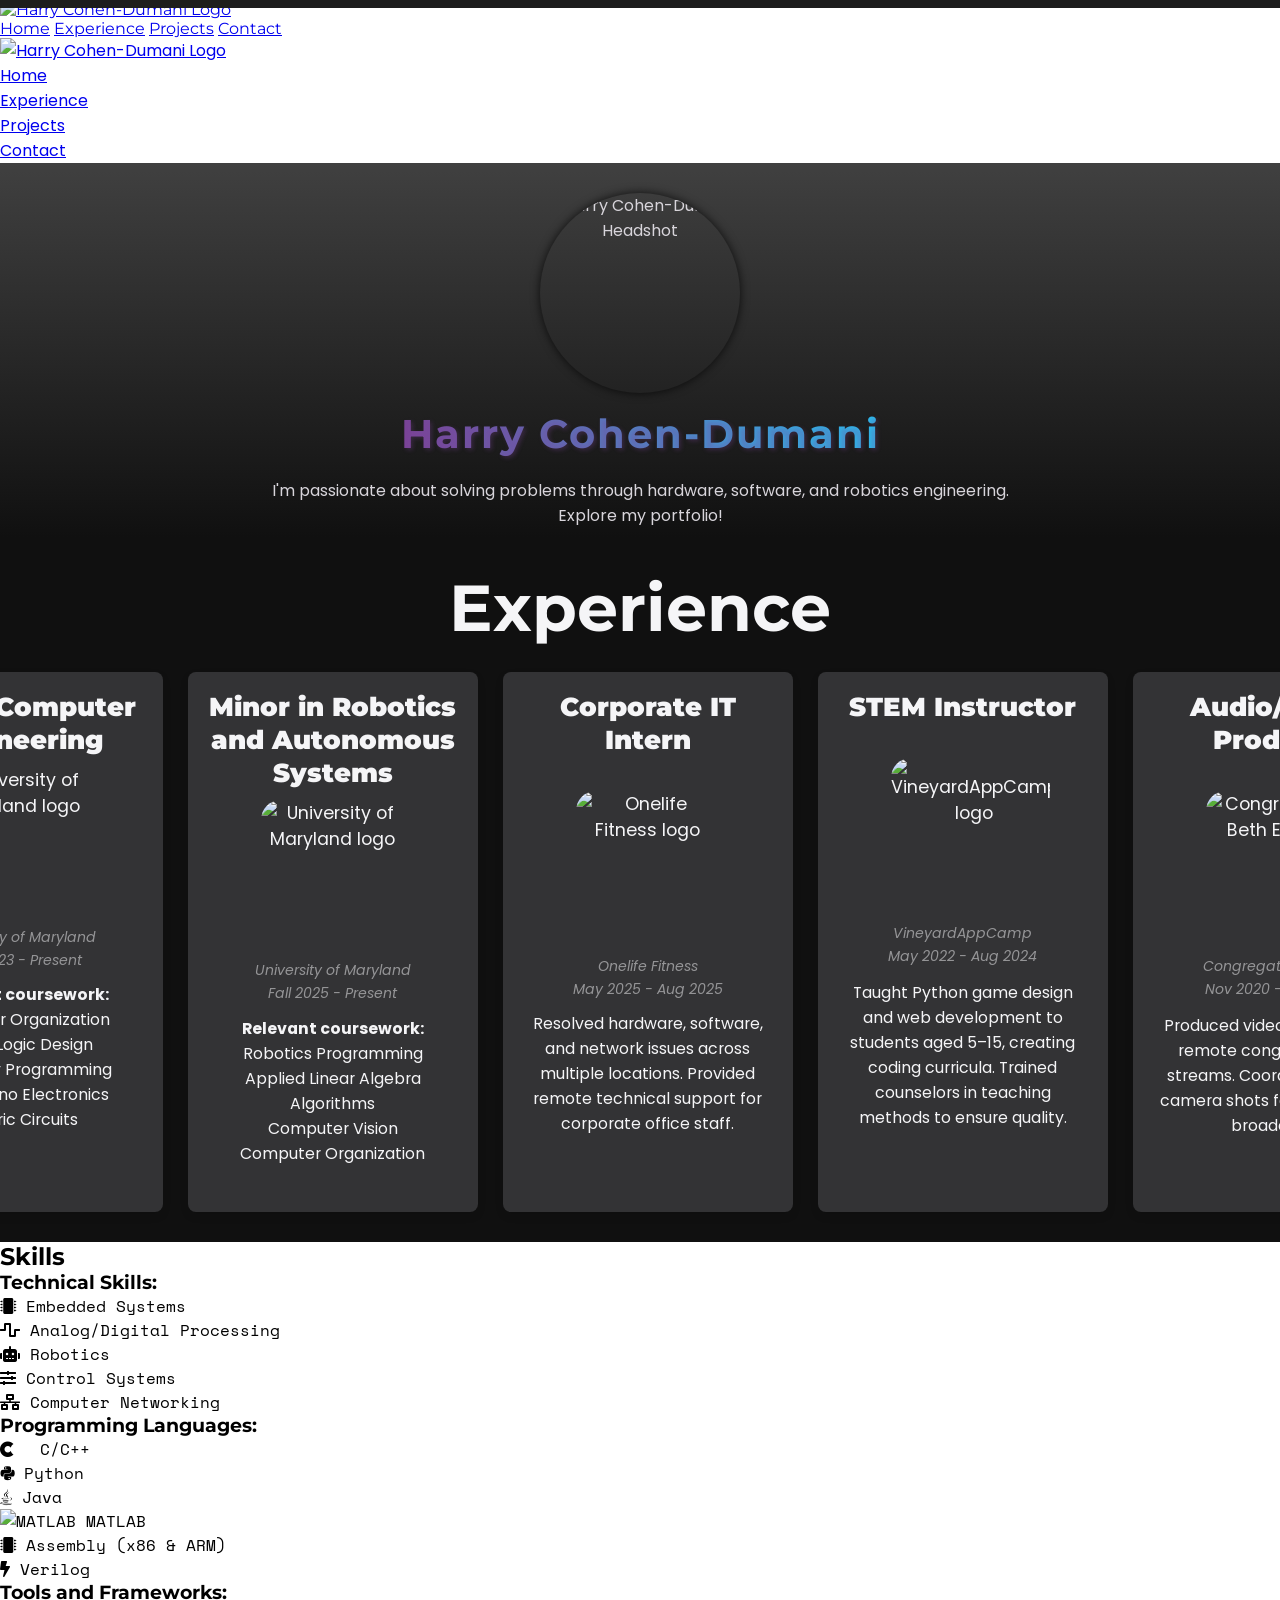
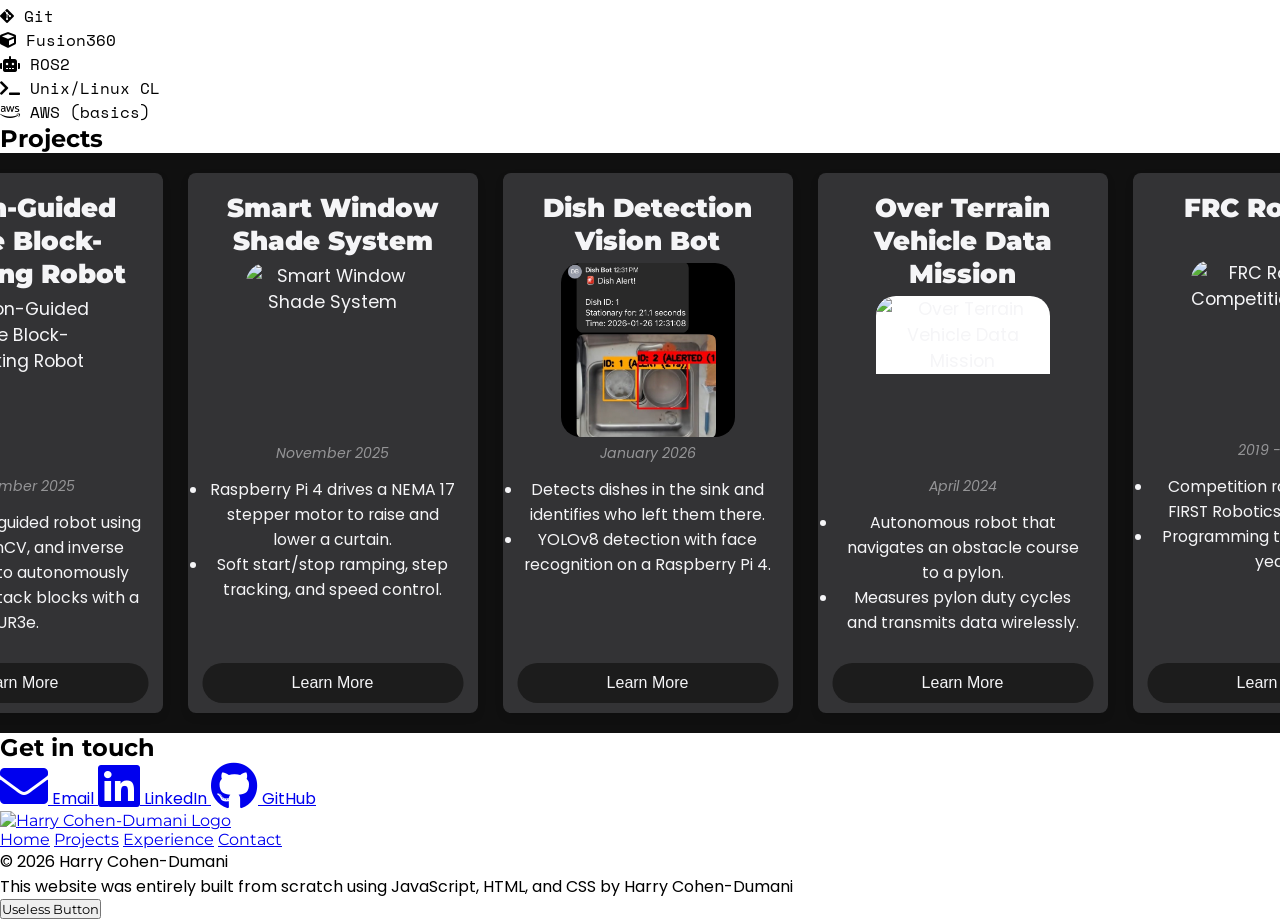
==== index.html @ 92608a2c "lots of style changes and added some mobile support. Finished the dish bot and frc project pages" ====
<!DOCTYPE html>
<html lang="en">
<head>
  <meta charset="UTF-8">
  <meta name="viewport" content="width=device-width, initial-scale=1.0">
  <meta name="description" content="Harry Cohen-Dumani - Electrical Engineer, and University of Maryland graduate. Explore my projects, experience, and skills online.">
  <meta name="keywords" content="Harry Cohen-Dumani, Electrical Engineer, University of Maryland, engineering projects, portfolio">
  <meta name="author" content="Harry Cohen-Dumani">
  <meta name="robots" content="index, follow">

  <!-- Open Graph -->
  <meta property="og:title" content="Harry Cohen-Dumani">
  <meta property="og:description" content="Explore the portfolio of Harry Cohen-Dumani, featuring engineering projects, and more.">
  <!-- Twitter Card -->
  <meta name="twitter:card" content="summary_large_image">
  <meta name="twitter:title" content="Harry Cohen-Dumani - Electrical Engineer Portfolio">
  <meta name="twitter:description" content="Explore Harry Cohen-Dumani's projects and experience in electrical engineering and more.">

  <!-- Structured Data for SEO -->
  <script type="application/ld+json">
  {
    "@context": "https://schema.org",
    "@type": "Person",
    "name": "Harry Cohen-Dumani",
    "sameAs": [
      "https://www.linkedin.com/in/harry-cd/",
      "https://github.com/hcodu"
    ],
    "jobTitle": "Electrical Engineer",
    "alumniOf": {
      "@type": "CollegeOrUniversity",
      "name": "University of Maryland"
    }
  }
  </script>

  <!-- Tailwind CSS for styling -->
  <script src="https://cdn.tailwindcss.com"></script>

  <!-- Your CSS Files -->
  <link rel="stylesheet" type="text/css" href="css/style.css">
  <link rel="stylesheet" type="text/css" href="css/nav.css">
  <link rel="stylesheet" type="text/css" href="css/head.css">
  <link rel="stylesheet" type="text/css" href="css/experience.css">
  <link rel="stylesheet" type="text/css" href="css/contact.css">
  <link rel="stylesheet" href="scroll_progress/scroll_progress.css">

  <title>Harry Cohen-Dumani - Electrical Engineer Portfolio</title>

  <link rel="icon" type="image/x-icon" href="header/HCD_logo.png">
  
  <!-- Font Awesome -->
  <link rel="stylesheet" href="https://cdnjs.cloudflare.com/ajax/libs/font-awesome/5.15.3/css/all.min.css">
  
  <!-- Include Space Mono from Google Fonts -->
  <link href="https://fonts.googleapis.com/css2?family=Space+Mono:wght@400;700&display=swap" rel="stylesheet">
  
  <!-- Global Font Settings -->
  <style>
    /* Set Space Mono as the default font for the entire body */
    body {
      font-family: 'Space Mono', monospace;
    }
    /* Ensure the #skills section uses Space Mono (overriding Tailwind classes) */
    #skills {
      font-family: 'Space Mono', monospace !important;
    }
  </style>

  <!-- Add after the meta tags in the head section -->
  <link href="https://fonts.googleapis.com/css2?family=Montserrat:wght@400;500;600;700&family=Poppins:wght@300;400;500;600;700&display=swap" rel="stylesheet">

  <!-- Add before the Tailwind CSS script -->
  <style>
    body {
      font-family: 'Poppins', sans-serif;
    }
    
    nav, 
    .mobile-menu,
    .desktop-menu,
    footer,
    .footer-content,
    .footer-links,
    .useless-button {
      font-family: 'Montserrat', sans-serif;
    }
    
    h1, h2, h3, h4, h5, h6, 
    .section-title, 
    .card-title, 
    .feature-title,
    .skill,
    .button,
    .cta-button {
      font-family: 'Montserrat', sans-serif;
    }
    
    p, 
    .card-description, 
    .feature-description,
    li,
    .about-me-tagline {
      font-family: 'Poppins', sans-serif;
    }
  </style>

  <!-- Replace the typewriter section with the gradient animation -->
  <style>
    /* Remove typewriter animation */
    .mac-window {
      background: #1e1e1e;
      border-radius: 8px;
      padding: 2rem;
      padding-top: 2.5rem;
      position: relative;
      margin: 2rem auto 10px auto;
      width: max-width: 90%;
    }
    
    /* Add gradient animation for the name */
    .gradient-name {
      font-size: 2.5em;
      font-weight: 700;
      margin-bottom: 20px;
      font-family: 'Montserrat', sans-serif;
      background: linear-gradient(to right, #7b4397, #2abced, #7b4397);
      background-size: 200% auto;
      -webkit-background-clip: text;
      -webkit-text-fill-color: transparent;
      background-clip: text;
      text-shadow: 2px 2px 4px rgba(123, 67, 151, 0.3);
      letter-spacing: 2px;
      animation: gradient 3s linear infinite;
    }
    
    @keyframes gradient {
      to {
        background-position: 200% center;
      }
    }
  </style>
</head>
<body>
  <!-- Progress Bar for Scrolling -->
  <div class="progress-container">
    <div class="progress-bar" id="myBar"></div>
  </div>

  <!-- Skip to content link for accessibility -->
  <a class="skip-link" href="#main-content" style="position:absolute; left:-999px; top:-999px;">Skip to main content</a>

  <header>
    <!-- Navigation -->
    <nav id="nav" role="navigation" aria-label="Main Navigation">
      <!-- Hamburger Menu Icon for Mobile -->
      <div class="hamburger-icon">
          <a href="#home">
              <img src="header/HCD_logo.png" alt="Harry Cohen-Dumani Logo" class="nav-logo" loading="lazy">
          </a>
          <!-- Menu Icon -->
          <div class="menu-icon" onclick="toggleMenu()" aria-label="Toggle navigation menu" tabindex="0">
              <span class="line line1"></span>
              <span class="line line2"></span>
          </div>
      </div>

      <!-- Mobile Menu -->
      <div class="mobile-menu hidden">
          <a href="#home">Home</a>
          <a href="#experience">Experience</a>
          <a href="#projects">Projects</a>
          <a href="#contact">Contact</a>
      </div>
      <!-- Desktop nav menu -->
      <ul class="desktop-menu">
          <li><a href="#home"><img src="header/HCD_logo.png" alt="Harry Cohen-Dumani Logo" class="nav-logo" loading="lazy"></a></li>
          <li><a href="#home">Home</a></li>
          <li><a href="#experience">Experience</a></li>
          <li><a href="#projects">Projects</a></li>
          <li><a href="#contact">Contact</a></li>
      </ul>
    </nav>
  </header>

  <main id="main-content">
    <!-- Home Section -->
    <section id="home" class="about-me">
        <img src="header/1734227920531.jpg" alt="Harry Cohen-Dumani Headshot" class="headshot" loading="lazy">
        <h1 class="gradient-name">Harry Cohen-Dumani</h1>
        <p class="about-me-tagline text-base text-gray-300 text-center px-10" style = "margin-bottom:10px">
            I'm passionate about solving problems through hardware, software, and robotics engineering.<br>Explore my portfolio!</p>
    </section>

    <!-- Experience Section -->
    <section id="experience" class="experience text-center">
        <h1 id="top-page-exp">Experience</h1>
        <section class="experience" id="experience-section-inner">
            <div id="experience-container" class="experience-container">
                <div class="experience-card">
                    <div class="experience-info">
                        <h2 class="experience-brand">B.S. in Computer Engineering</h2>
                        <div class="experience-image">
                            <img src="experience/umd.png" class="experience-thumb umd-logo" alt="University of Maryland logo" loading="lazy" style = "margin-top:-10px">
                        </div>
                        <p class="experience-date" style="margin-top: -15px;">
                            <em>University of Maryland</em>
                        </p>
                        <p class="experience-date">
                            <em>Fall 2023 - Present</em>
                        </p>
                        <p class="experience-description" style="margin-top: 5px;">
                            <strong>Relevant coursework:</strong><br>
                            Computer Organization<br>
                            Digital Logic Design<br>
                            Assembly Programming<br>
                            Micro/Nano Electronics<br>
                            Electric Circuits<br>
                        </p>
                    </div>
                </div>

                <div class="experience-card">
                    <div class="experience-info">
                        <h2 class="experience-brand">Minor in Robotics and Autonomous Systems</h2>
                        <div class="experience-image">
                            <img src="experience/umd.png" class="experience-thumb umd-logo" alt="University of Maryland logo" loading="lazy" style = "margin-top:-10px">
                        </div>
                        <p class="experience-date" style="margin-top: -15px;">
                            <em>University of Maryland</em>
                        </p>
                        <p class="experience-date">
                            <em>Fall 2025 - Present</em>
                        </p>
                        <p class="experience-description" style="margin-top: 6px;">
                            <strong>Relevant coursework:</strong><br>
                            Robotics Programming<br>
                            Applied Linear Algebra<br>
                            Algorithms<br>
                            Computer Vision<br>
                            Computer Organization<br>
                        </p>
                    </div>
                </div>

                <div class="experience-card">
                    <div class="experience-info">
                        <h2 class="experience-brand">Corporate IT Intern</h2>
                        <div class="experience-image">
                            <img src="experience/onelife.png" class="experience-thumb umd-logo" alt="Onelife Fitness logo" loading="lazy" style="margin-top:14px;">
                        </div>
                        <p class="experience-date" style = "margin-top:14px"> 
                            <em >Onelife Fitness</em>
                        </p>
                        <p class="experience-date">
                            <em>May 2025 - Aug 2025</em>
                        </p>
                        <p class="experience-description" style = "margin-top:5px">
                            Resolved hardware, software, and network issues across multiple locations. Provided remote technical support for corporate office staff.
                        </p>
                    </div>
                </div>
                <div class="experience-card">
                    <div class="experience-info">
                        <h2 class="experience-brand">STEM Instructor</h2>
                        <div class="experience-image">
                            <img src="experience/vac.png" class="experience-thumb umd-logo" alt="VineyardAppCamp logo" loading="lazy" style="margin-top:14px;">
                        </div>
                        <p class="experience-date"  style = "margin-top:14px">
                            <em>VineyardAppCamp</em>
                        </p>
                        <p class="experience-date">
                            <em>May 2022 - Aug 2024</em>
                        </p>
                        <p class="experience-description" style = "margin-top:7px">
                            Taught Python game design and web development to students aged 5–15, creating coding curricula. Trained counselors in teaching methods to ensure quality.
                        </p>
                    </div>
                </div>
                <div class="experience-card">
                    <div class="experience-info">
                        <h2 class="experience-brand" >Audio/Video Producer</h2>
                        <div class="experience-image">
                            <img src="experience/cbe.png" class="experience-thumb umd-logo" alt="Congregation Beth El logo" loading="lazy" style="margin-top:14px;">
                        </div>
                        <p class="experience-date"  style = "margin-top:14px">
                            <em>Congregation Beth El</em>
                        </p>
                        <p class="experience-date">
                            <em>Nov 2020 - Aug 2022</em>
                        </p>
                        <p class="experience-description" style = "margin-top:7px">
                            Produced video and audio for remote congregation live streams. Coordinated multi-camera shots for professional broadcasts.
                        </p>
                    </div>
                </div>
            </div>
        </section>
    </section>

    <!-- Skills Section -->
    <section id="skills" class="bg-custom text-white font-sans p-5 text-center">
        <h1 id="top-page-skills">Skills</h1>
        <div class="container mx-auto">
            <div class="grid grid-cols-2 md:grid-cols-3 lg:grid-cols-4 gap-4 justify-center">
                <!-- Technical Skills -->
                <div class="col-span-2 md:col-span-3 lg:col-span-4">
                    <h3 class="font-semibold text-lg">Technical Skills:</h3>
                    <div class="flex flex-wrap gap-2 mt-2 justify-center">
                        <div class="flex items-center gap-2 bg-purple-500 px-3 py-1 rounded">
                            <i class="fas fa-microchip"></i>
                            <span>Embedded Systems</span>
                        </div>
                        <div class="flex items-center gap-2 bg-indigo-500 px-3 py-1 rounded">
                            <i class="fas fa-wave-square"></i>
                            <span>Analog/Digital Processing</span>
                        </div>
                        <div class="flex items-center gap-2 bg-yellow-600 px-3 py-1 rounded">
                            <i class="fas fa-robot"></i>
                            <span>Robotics</span>
                        </div>
                        <div class="flex items-center gap-2 bg-pink-500 px-3 py-1 rounded">
                            <i class="fas fa-sliders-h"></i>
                            <span>Control Systems</span>
                        </div>
                        <div class="flex items-center gap-2 bg-green-600 px-3 py-1 rounded">
                            <i class="fas fa-network-wired"></i>
                            <span>Computer Networking</span>
                        </div>
                    </div>
                </div>
                
                <!-- Programming Languages -->
                <div class="col-span-2 md:col-span-3 lg:col-span-4 mt-4">
                    <h3 class="font-semibold text-lg">Programming Languages:</h3>
                    <div class="flex flex-wrap gap-2 mt-2 justify-center">
                        <div class="flex items-center gap-2 bg-purple-500 px-3 py-1 rounded">
                            <i class="fab fa-cuttlefish"></i><i class="fab fa-plus"></i>
                            <span>C/C++</span>
                        </div>
                        <div class="flex items-center gap-2 bg-yellow-500 px-3 py-1 rounded">
                            <i class="fab fa-python"></i>
                            <span>Python</span>
                        </div>
                        <div class="flex items-center gap-2 bg-red-600 px-3 py-1 rounded">
                            <i class="fab fa-java"></i>
                            <span>Java</span>
                        </div>
                        <div class="flex items-center gap-2 bg-orange-500 px-3 py-1 rounded">
                            <img src="images/matlab.png" alt="MATLAB" style="width: 20px; height: 20px;">
                            <span>MATLAB</span>
                        </div>
                        <div class="flex items-center gap-2 bg-blue-600 px-3 py-1 rounded">
                            <i class="fas fa-microchip"></i>
                            <span>Assembly (x86 & ARM)</span>
                        </div>
                        <div class="flex items-center gap-2 bg-teal-600 px-3 py-1 rounded">
                            <i class="fas fa-bolt"></i>
                            <span>Verilog</span>
                        </div>
                    </div>
                </div>
    
                <!-- Tools and Frameworks -->
                <div class="col-span-2 md:col-span-3 lg:col-span-4 mt-4">
                    <h3 class="font-semibold text-lg">Tools and Frameworks:</h3>
                    <div class="flex flex-wrap gap-2 mt-2 justify-center">
                        <div class="flex items-center gap-2 bg-yellow-400 px-3 py-1 rounded">
                            <i class="fab fa-git-alt"></i>
                            <span>Git</span>
                        </div>
                        <div class="flex items-center gap-2 bg-green-500 px-3 py-1 rounded">
                            <i class="fas fa-cube"></i>
                            <span>Fusion360</span>
                        </div>
                        <div class="flex items-center gap-2 bg-blue-500 px-3 py-1 rounded">
                            <i class="fas fa-robot"></i>
                            <span>ROS2</span>
                        </div>
                        <div class="flex items-center gap-2 bg-gray-600 px-3 py-1 rounded">
                            <i class="fas fa-terminal"></i>
                            <span>Unix/Linux CL</span>
                        </div>
                        <div class="flex items-center gap-2 bg-red-400 px-3 py-1 rounded">
                            <i class="fab fa-aws"></i>
                            <span>AWS (basics)</span>
                        </div>
                    </div>
                </div>
            </div>
        </div>
    </section>

    <!-- Projects Section -->
    <section id="projects" class="projects text-center">
        <h1 id="top-page-projects">Projects</h1>
        <section class="experience" id="projects-section-inner">
            <div id="projects-container" class="experience-container">
                <div class="experience-card">
                    <div class="experience-info">
                        <h2 class="experience-brand">Vision-Guided UR3e Block-Stacking Robot</h2>
                        <div class="experience-image">
                            <img src="projects/ur3e.png" class="experience-thumb" alt="Vision-Guided UR3e Block-Stacking Robot" loading="lazy">
                        </div>
                        <p class="experience-date">
                            <em>December 2025</em>
                        </p>
                        <div class="experience-description">
                            <ul>
                                <li>Built a vision-guided robot using ROS2, OpenCV, and inverse kinematics to autonomously detect and stack blocks with a UR3e.</li>
                            </ul>
                        </div>
                    </div>
                    <a href="ur3e_project/ur3e.html"><button class="card-btn">Learn More</button></a>
                </div>

                <div class="experience-card">
                    <div class="experience-info">
                        <h2 class="experience-brand">Smart Window Shade System</h2>
                        <div class="experience-image">
                            <img src="windowshade_project/IMG_6178.gif" class="experience-thumb" alt="Smart Window Shade System" loading="lazy">
                        </div>
                        <p class="experience-date">
                            <em>November 2025</em>
                        </p>
                        <div class="experience-description">
                            <ul>
                                <li>Raspberry Pi 4 drives a NEMA 17 stepper motor to raise and lower a curtain.</li>
                                <li>Soft start/stop ramping, step tracking, and speed control.</li>
                            </ul>
                        </div>
                    </div>
                    <a href="windowshade_project/windowshade.html"><button class="card-btn">Learn More</button></a>
                </div>

                <div class="experience-card">
                    <div class="experience-info">
                        <h2 class="experience-brand">Dish Detection Vision Bot</h2>
                        <div class="experience-image">
                            <img src="dishbot_project/IMG_6179.PNG" class="experience-thumb" alt="DishBot" loading="lazy">
                        </div>
                        <p class="experience-date">
                            <em>January 2026</em>
                        </p>
                        <div class="experience-description">
                            <ul>
                                <li>Detects dishes in the sink and identifies who left them there.</li>
                                <li>YOLOv8 detection with face recognition on a Raspberry Pi 4.</li>
                            </ul>
                        </div>
                    </div>
                    <a href="dishbot_project/dishbot.html"><button class="card-btn">Learn More</button></a>
                </div>

                <div class="experience-card">
                    <div class="experience-info">
                        <h2 class="experience-brand">Over Terrain Vehicle Data Mission</h2>
                        <div class="experience-image">
                            <img src="projects/7f2b41304f4d7f85005dd62cf829ce0f.png" class="experience-thumb" alt="Over Terrain Vehicle Data Mission" loading="lazy" style="background-color: white;">
                        </div>
                        <p class="experience-date">
                            <em>April 2024</em>
                        </p>
                        <div class="experience-description">
                            <ul>
                                <li>Autonomous robot that navigates an obstacle course to a pylon.</li>
                                <li>Measures pylon duty cycles and transmits data wirelessly.</li>
                            </ul>
                        </div>
                    </div>
                    <a href="otv_project/otv.html"><button class="card-btn">Learn More</button></a>
                </div>

                <div class="experience-card">
                    <div class="experience-info">
                        <h2 class="experience-brand">FRC Robotics</h2>
                        <div class="experience-image" style="margin-top: 30px;">
                            <img src="frc_project/corb.png" class="experience-thumb" alt="FRC Robotics Competition Robots" loading="lazy">
                        </div>
                        <p class="experience-date">
                            <em>2019 - 2023</em>
                        </p>
                        <div class="experience-description">
                            <ul>
                                <li>Competition robots built for FIRST Robotics Competition.</li>
                                <li>Programming team lead for 2 years.</li>
                            </ul>
                        </div>
                    </div>
                    <a href="frc_project/frc.html"><button class="card-btn">Learn More</button></a>
                </div>
            </div>
        </section>
    </section>

    <!-- Contact Section -->
    <section id="contact" class="bg-custom text-white p-5 py-0 text-center">
        <h1 id="top-page-contact">Get in touch</h1>
        <div class="flex justify-center gap-10">
            <!-- Email -->
            <a href="mailto:harry@cohen-dumani.com" class="contact-icon" aria-label="Email">
                <i class="fas fa-envelope fa-3x"></i>
                <span>Email</span>
            </a>

            <!-- LinkedIn -->
            <a href="https://www.linkedin.com/in/harry-cd/" target="_blank" class="contact-icon" aria-label="LinkedIn">
                <i class="fab fa-linkedin fa-3x"></i>
                <span>LinkedIn</span>
            </a>

            <!-- GitHub -->
            <a href="https://github.com/hcodu" target="_blank" class="contact-icon" aria-label="GitHub">
                <i class="fab fa-github fa-3x"></i>
                <span>GitHub</span>
            </a>
        </div>
    </section>
  </main>

  <footer>
    <div class="footer-content">
      <a href="#home">
        <img src="header/HCD_logo.png" alt="Harry Cohen-Dumani Logo" class="footer-logo" loading="lazy">
      </a>
      <div class="footer-links">
        <a href="index.html#home">Home</a>
        <a href="index.html#projects">Projects</a>
        <a href="index.html#experience">Experience</a>
        <a href="index.html#contact">Contact</a>
      </div>
      <p>&copy; 2026 Harry Cohen-Dumani</p>
      <p>This website was entirely built from scratch using JavaScript, HTML, and CSS by Harry Cohen-Dumani</p>
      <button id="useless-button" class="useless-button">Useless Button</button>
    </div>
  </footer>

  <script src="script.js"></script>
  <script src="scroll_progress/scroll_progress.js"></script>
</body>
</html>
---- css/head.css ----
/* Resets margin and padding for all elements */
* {
  margin:0px;
  padding:0px;
}

/* Styling for the profile section */
.about-me{
  width: 100%;
  background-image: linear-gradient(rgba(0, 0, 0, 0.75), rgb(16, 16, 16)),
  url(../banner.jpeg);
  background-size: cover;
  background-position: center;

  color:#d8d5db;
  display: flex;
  flex-direction: column;
  align-items: center;
  justify-content: center;
  text-align: center;
}

.headshot{
  border-radius: 50%; /* Makes the image round */
  width: 200px;
  height: 200px;
  box-shadow: 0px 0px 10px 0px rgba(0,0,0,0.75);
  margin-top: 30px;
}

/* Add gradient animation for the name */
.gradient-name {
  font-size: 3em; /* Increased size since it's no longer in a container */
  font-weight: 700;
  margin: 1rem auto 10px auto; /* this is margin for first top, right, bottom, left.*/
  font-family: 'Montserrat', sans-serif;
  background: linear-gradient(to right, #7b4397, #2abced, #7b4397);
  background-size: 200% auto;
  -webkit-background-clip: text;
  -webkit-text-fill-color: transparent;
  background-clip: text;
  text-shadow: 2px 2px 4px rgba(123, 67, 151, 0.3);
  letter-spacing: 2px;
  animation: gradient 3s linear infinite;
}

@keyframes gradient {
  to {
    background-position: 200% center;
  }
}

/* Small screens (phones)*/
@media (max-width: 600px) {
  /*all h1 needs to be smaller on phones*/
  h1{
    font-size: 2.5em !important;
  }
  /*make headshot smaller*/
  .headshot{
    width: 160px;
    height: 160px;
  }
  .typewriter h1{
    /*make it important*/
    font-size: 30px !important;
  }
}
---- css/experience.css ----
/*CAROUSEL OF THIS SECTION ALSO APPLIES TO THE PROJECTS SECTION*/
/* Resets margin and padding for all elements */
* {
  margin:0px;
  padding:0px;
}

#top-page-exp{
  font-size: 65px;
  color:#F5F5F7;
  text-align: center;
  padding: 20px 0 5px 0;
}

/* Styling for the Experience section */
.experience {
  position: relative;
  background-color: #101010;
  padding: 10px 0;
}

.experience-container {
  display: grid;
  grid-template-columns: 1fr 1fr;
  gap: 20px;
  width: 100%; /*this line is used to make the container full width*/
  max-width: 1000px; /*TODO: check later to make it always full and centered*/
  margin: auto;
  text-align: center;

  display: flex;
  overflow-x: auto; /* Allows horizontal scrolling */
  scroll-snap-type: x mandatory; /* Enables snapping */
  -webkit-overflow-scrolling: touch; /* Smooth scrolling on touch devices */
  scroll-padding-left: 14vw; /*adjusted to show a little of the prev and next card.*/

  /*styling for the bar itself*/
  scrollbar-width: thin; /* "auto" or "thin" */
  scrollbar-color: #555 #333; /* thumb and track color */
}

.experience-details {
  background-color: #2d3142;
  border-radius: 15px;
  color: #d8d5db;
  box-shadow: 0px 5px 15px rgba(0, 0, 0, 0.3);
  padding: 20px;
  display: flex;
  flex-direction: column;
  justify-content: flex-start; /* Aligns children to the start */
  align-items: center; /* Center aligns children horizontally */
  height: 100%; /* Ensure this is set to allow space distribution */
}

.experience-details ul {

}

.experience-details li {
  text-align: center; /* Aligns text to the left */
}

.company-img {
  width: 100%;
  height: auto;
  align-self: center; /* Center logo in the grid area */
  justify-self: center; /* Center logo in the grid area */
}

.experience-brand {
  font-weight: 900;
  /*make margin top -5, bottom 0, left and right auto, so it centers it*/
  margin: -2px auto 6px auto;
  text-align: left;
}

/*STYLING FOR THE CAROUSEL-----------=-=-=-=-=-=-=-=-=-=-=-=-=-=-=-=-=-=-=-=-=-=-=*/
.experience{
  position: relative;
  overflow: hidden;
} 
.experience-container {
  padding:10px;
  display: flex;
  overflow-x: auto;
  scroll-behavior: smooth;
  overflow-y: hidden; /* Prevent vertical scrolling */
}


.experience-card {
  position:relative;
  
  flex: 0 0 auto; /* first two numbers are for flex-grow and flex-shrink, the last one is for flex-basis which helps to set the width of the card */
  width: 250px;
  height: 500px;
  margin-right: 5px;
  padding: 20px; /* Add padding */
  padding-bottom:500;
  background-color: #333335; /*CHANGE LATER Add background color */
  border-radius: 8px; /* Round the corners */
  box-shadow: 0 4px 8px rgba(0,0,0,0.1); /* Add a shadow */
  transition: transform 0.3s ease, box-shadow 0.3s ease; /* Smooth transitions */

  scroll-snap-align: start; /* Snaps the start of the element to the scroll container's snapport */

}

.experience-image {
  position: relative; /*this line is used to position the discount tag and the button*/
  width: 100%;
  height: 150px;
  overflow: hidden; /*this line is used to hide the overflowing content*/
  object-fit: contain; /*this line is used to make the image fit the container*/
  margin-bottom: 10px;
  border-radius: 20px;
}

.experience-thumb {
width: 100%;
height: 100%;
object-fit: contain; /*this line is used to make the image fit the container*/
}

#projects-container .experience-image {
  width: 174px;
  height: 174px;
  flex-shrink: 0;
  border-radius: 20px;
  overflow: hidden;
}

#projects-container .experience-thumb {
  object-fit: cover;
}

#projects-container .experience-brand {
  text-align: center;
}

#projects-section-inner {
  overflow-x: clip;
  overflow-y: visible;
}

#projects-container {
  max-width: none;
  justify-content: center;
  overflow-x: clip;
  overflow-y: visible;
  flex-wrap: nowrap;
  scrollbar-width: none;
}

#projects-container .experience-image {
  width: 174px;
  height: 174px;
}

#experience-container .experience-image {
  width: 174px;
  height: 174px;
  flex-shrink: 0;
  border-radius: 20px;
  overflow: hidden;
}

#experience-container .experience-thumb {
  object-fit: cover;
}

#experience-container .experience-brand {
  text-align: center;
}

#experience-section-inner {
  overflow-x: clip;
  overflow-y: visible;
}

#experience-container {
  max-width: none;
  justify-content: center;
  overflow-x: clip;
  overflow-y: visible;
  flex-wrap: nowrap;
  scrollbar-width: none;
}



.umd-logo {
  padding: 15px; /* Add white padding around UMD logo */
  box-sizing: border-box; /* Include padding in width/height calculation */
  border-radius: 35px;
}

.experience-info{
  color: #F5F5F7;
  display: flex;
  flex-direction: column; /*this helps us align everything vertically in a flex*/
  align-items: center; /*center all items inside*/

  font-size: 1.1em;
}

.experience-date {
  display: block; /* Ensure these are on new lines */
  width: 100%;
  height: 20px;
  line-height: 13px;
  overflow: hidden;
  opacity: 0.5;
  margin-bottom: 3px;
  font-size: 0.8em;
}

.experience-description{
  display: block; /* Ensure these are on new lines */
  margin-bottom: 10px; /* Add a bit of margin below each */
  font-weight: 900;
  font-size: 0.9em;
  font-weight:normal;
  margin-top: 7px;
}

.card-btn {
  /*this section is used to style the button*/
  position: absolute;
  bottom: 0;
  left:50%;
  transform: translateX(-50%);
  margin-bottom:10px;

  font-size:1em;

  border: none;
  width: 90%;
  border-radius: 20px;
  height: 40px;
  background: #1c1c1c;
  color: #F5F5F7;

  transition: box-shadow 0.3s ease-in-out; /* Add transition to the box-shadow property */
}
.card-btn:hover {
  background: #525252;
}

.header-container{
  margin: 0 auto; /*top and bottom margin 0... left and right are auto, so centers it.*/
  max-width: 1000px;
  display: flex;
  justify-content: center;
}

.title-container {
  width:100%;
  display: flex;
  justify-content: space-between;
  align-items: flex-end;
}

.btns {
  display: flex;
  justify-content: flex-end;
  width: 100%;
  margin-left: 2vw; /* Default for smaller screens */
}

.pre-btn, .nxt-btn {
  margin:5px;/*margin left is 0 and margin right is 5px*/
  padding:10px;
  background-color: #333336;
  border-radius: 20%;
  box-shadow: 0 2px 4px rgba(0, 0, 0, 0.1); /* Subtle drop shadow, adjust as needed */
}

.pre-btn{
  transform: rotate(180deg);
}

.pre-btn img, .nxt-btn img {
  opacity: 0.2; /*this line is used to make the previous and next buttons less visible*/
  transition: opacity 0.3s ease-in-out; /* Add a transition to the opacity property */
}

.pre-btn:hover img, .nxt-btn:hover img {
    opacity: 1;
}

/* Small screens (phones)*/
@media (max-width: 600px) { /* Adjust the max-width as needed for targeting phone screens */
  .title-container {
    align-items: center;
    justify-content: center;
  }
  #top-page-exp{
    margin-bottom: 0px;
  }
  .btns {
    display:none; /*no need for the buttons when on the phone*/
  }
  #top-page-projects{
    margin: 0 auto; /*top bottom margin is 0. left and right auto, to center it*/
  }
  /*make experience card smaller*/
  .experience-card {
    width: 200px;
    height: 450px;
    padding-bottom:450px;
  }
  /*make experience text*/
  .experience-date{
    font-size: 0.95em;
  }
  .experience-info{
    font-size: 0.94em;
  }
  /*make experience button smaller*/
  .card-btn {
    height: 30px;
    font-size: 0.86em;
  }

  /* make both carousels swipeable on mobile */
  #projects-section-inner,
  #experience-section-inner {
    overflow-x: auto;
    overflow-y: visible;
  }
  #projects-container,
  #experience-container {
    overflow-x: auto;
    overflow-y: visible;
    justify-content: flex-start;
  }
}
---- scroll_progress/scroll_progress.css ----
body {
    margin: 0;
  }
  
  .progress-container {
    width: 100%;
    height: 8px;
    background: #1d1d1d;
    position: fixed;
    top: 0;
    z-index: 100;
  }
  
  .progress-bar {
    height: 8px;
    background: linear-gradient(135deg, #7b4397, #2abced);
    width: 0%;
  }
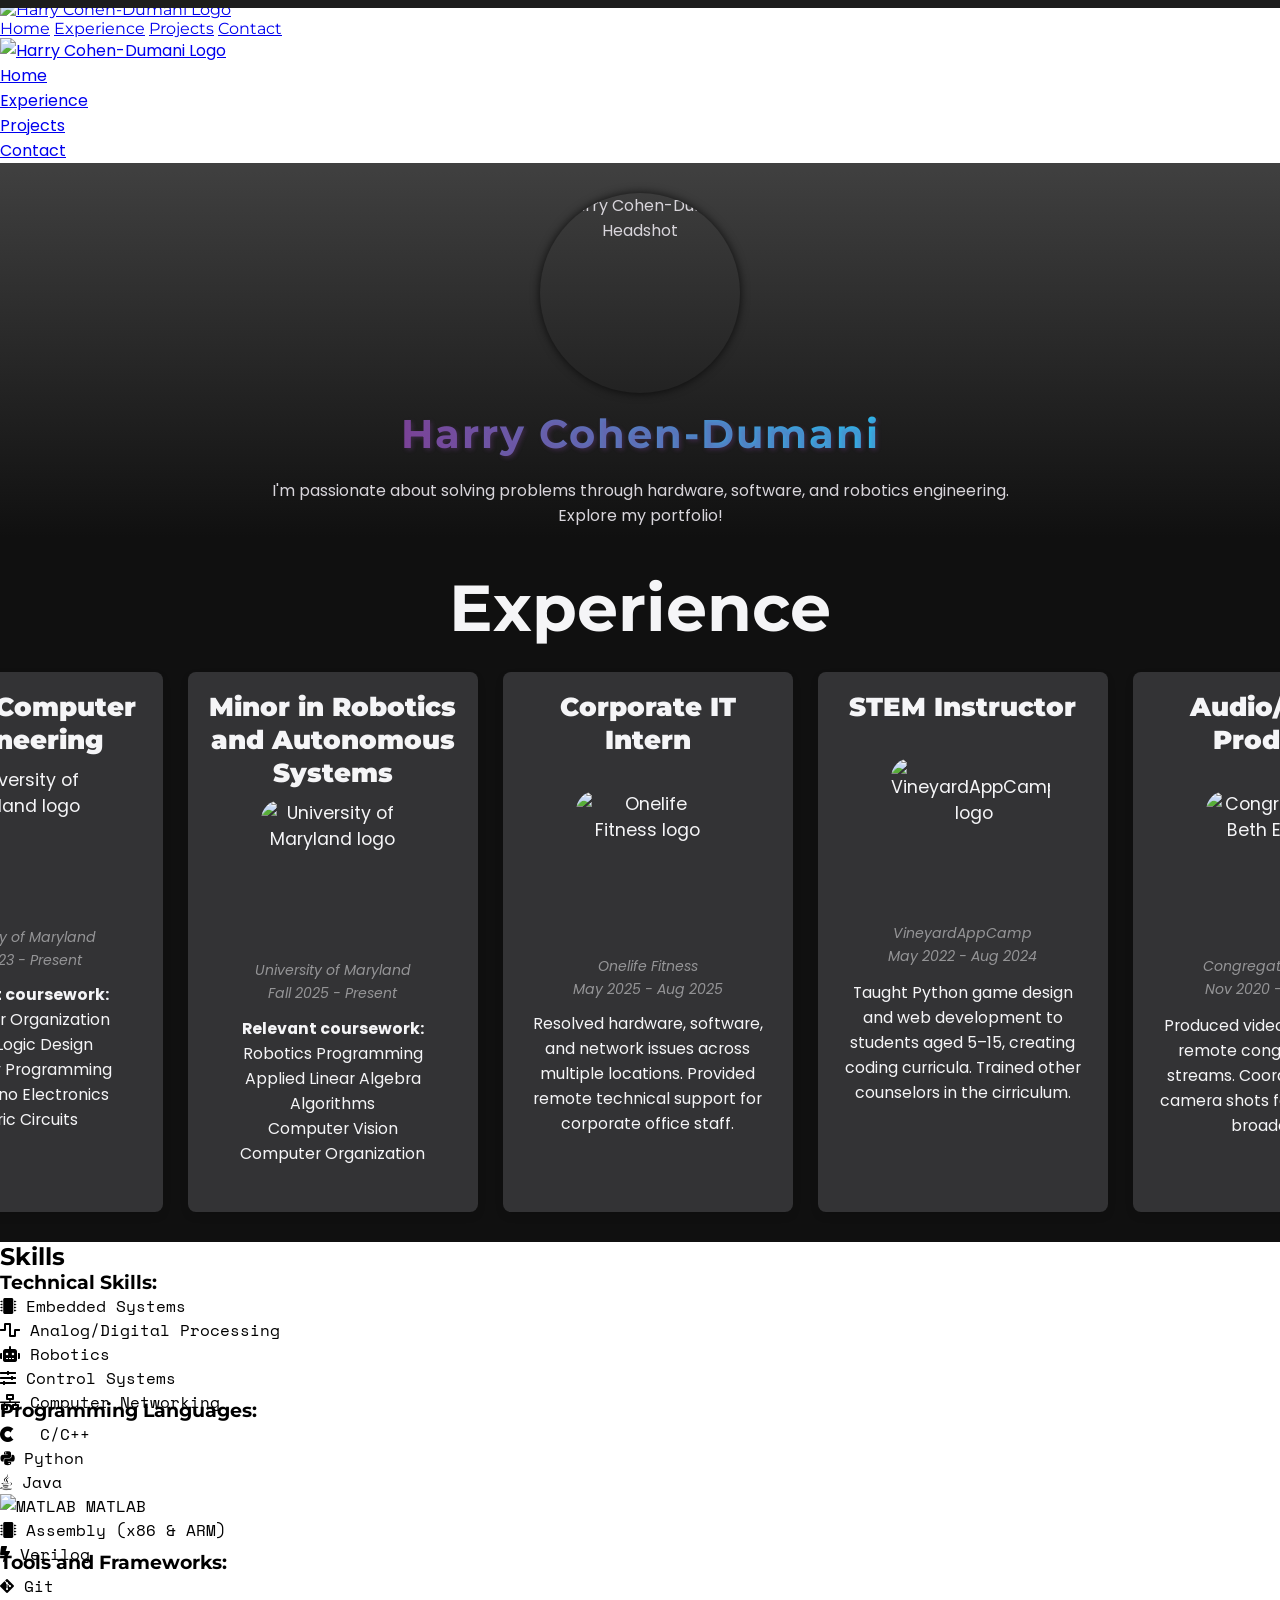
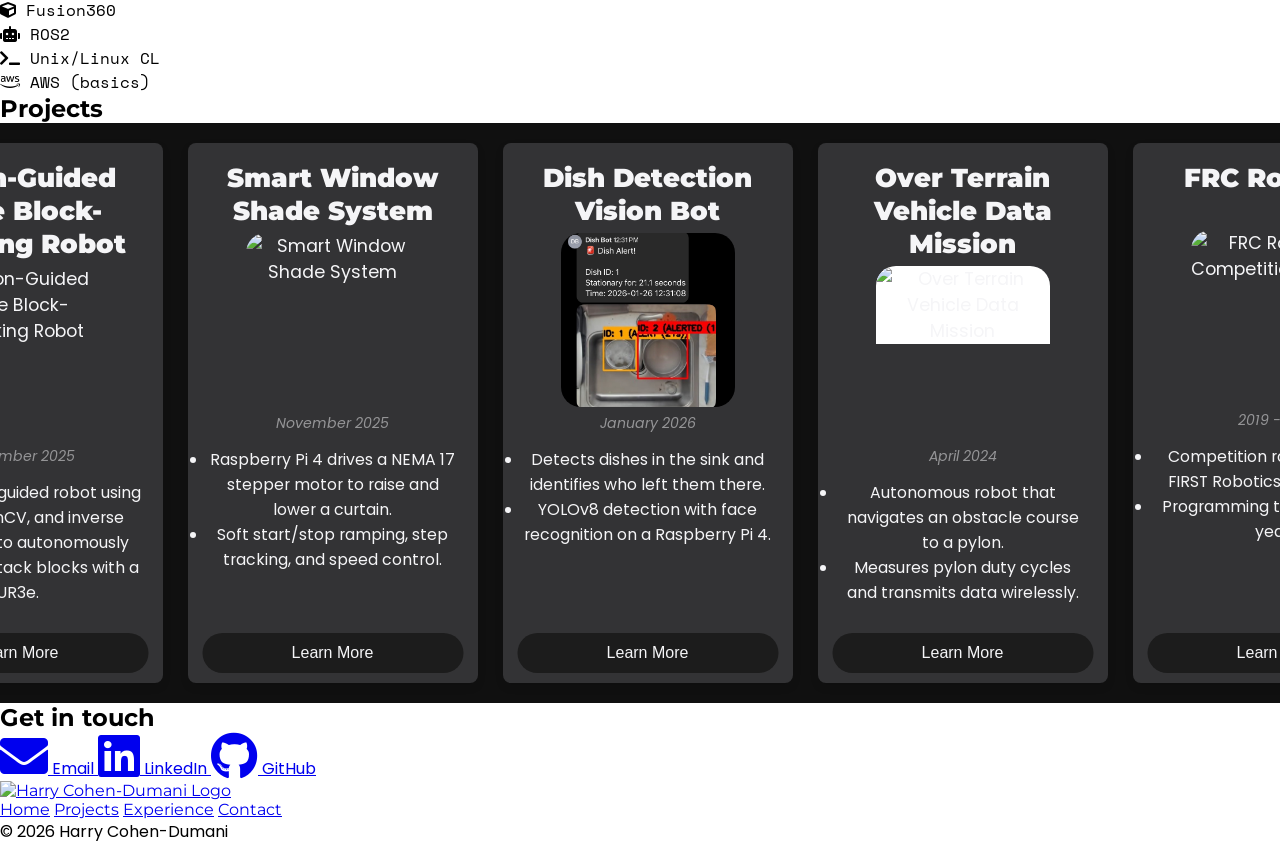
==== commit f4c14985: "changed style Co-Authored-By: Claude Sonnet 4.6 <noreply@anthropic.com>" ====
--- a/index.html
+++ b/index.html
@@ -273,7 +273,7 @@
                             <em>May 2022 - Aug 2024</em>
                         </p>
                         <p class="experience-description" style = "margin-top:7px">
-                            Taught Python game design and web development to students aged 5–15, creating coding curricula. Trained counselors in teaching methods to ensure quality.
+                            Taught Python game design and web development to students aged 5–15, creating coding curricula. Trained other counselors in the cirriculum.
                         </p>
                     </div>
                 </div>
@@ -332,7 +332,7 @@
                 
                 <!-- Programming Languages -->
                 <div class="col-span-2 md:col-span-3 lg:col-span-4 mt-4">
-                    <h3 class="font-semibold text-lg">Programming Languages:</h3>
+                    <h3 class="font-semibold text-lg" style = "margin-top:-15px">Programming Languages:</h3>
                     <div class="flex flex-wrap gap-2 mt-2 justify-center">
                         <div class="flex items-center gap-2 bg-purple-500 px-3 py-1 rounded">
                             <i class="fab fa-cuttlefish"></i><i class="fab fa-plus"></i>
@@ -363,7 +363,7 @@
     
                 <!-- Tools and Frameworks -->
                 <div class="col-span-2 md:col-span-3 lg:col-span-4 mt-4">
-                    <h3 class="font-semibold text-lg">Tools and Frameworks:</h3>
+                    <h3 class="font-semibold text-lg" style = "margin-top:-15px">Tools and Frameworks:</h3>
                     <div class="flex flex-wrap gap-2 mt-2 justify-center">
                         <div class="flex items-center gap-2 bg-yellow-400 px-3 py-1 rounded">
                             <i class="fab fa-git-alt"></i>
@@ -530,8 +530,8 @@
         <a href="index.html#contact">Contact</a>
       </div>
       <p>&copy; 2026 Harry Cohen-Dumani</p>
-      <p>This website was entirely built from scratch using JavaScript, HTML, and CSS by Harry Cohen-Dumani</p>
-      <button id="useless-button" class="useless-button">Useless Button</button>
+      <div style="padding-bottom: 20px;"></div>
+      
     </div>
   </footer>
 
